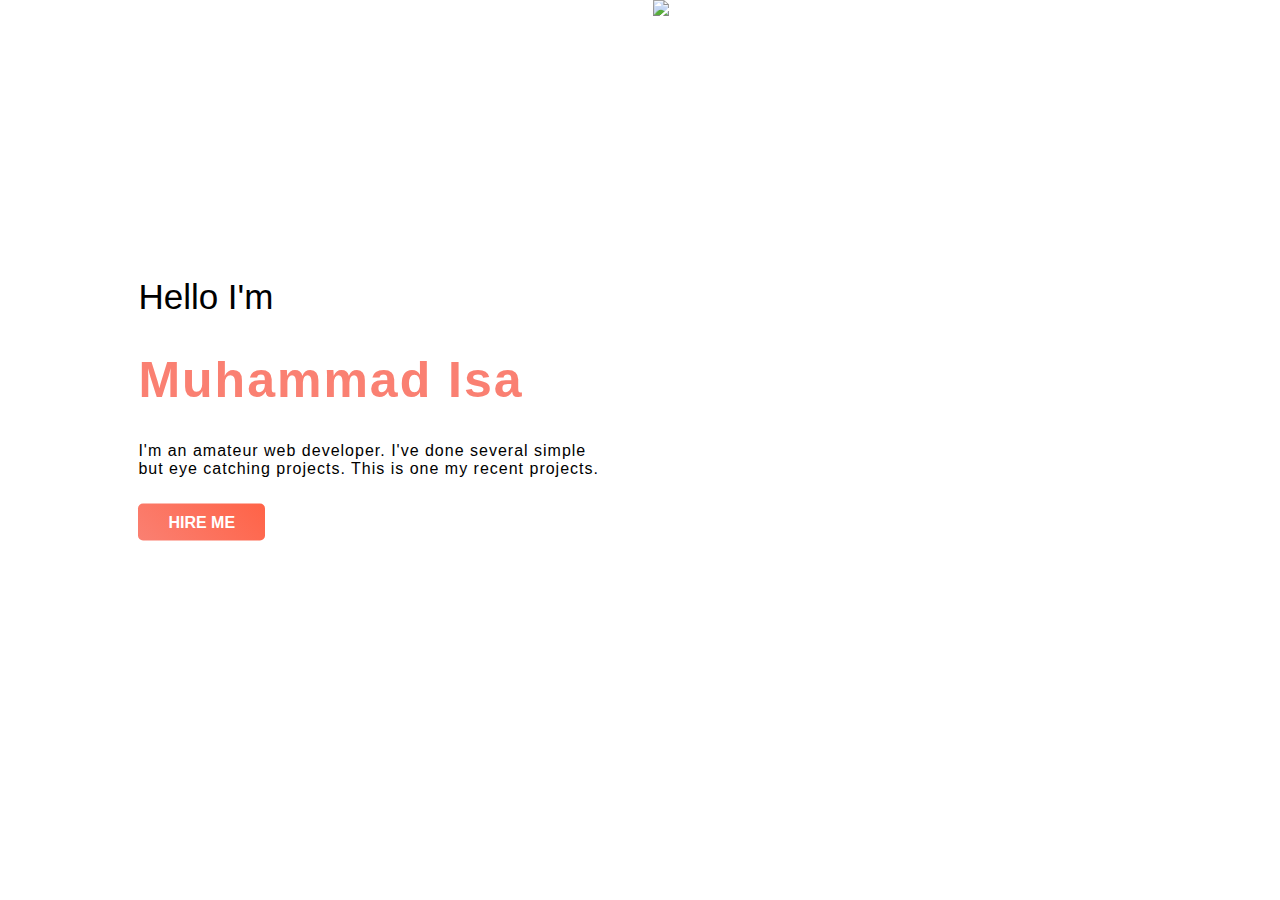
==== index.html @ 3e3d6234 "another release" ====
<!DOCTYPE html>
<html lang="en">
<head>
    <title>Recent Projects</title>
    <link rel="stylesheet" href="style.css">
</head>
<body>
    <section class="first-layer">
        <div class="half-width">
            <div id="intro" >
                <h2 class="hello">Hello I'm</h2>
                <h1 class="my-name">Muhammad Isa</h1>
                <h3 class="discription-head">I'm an amateur web developer. I've done several simple but eye catching projects. This is one my recent projects.</h3>
                <a target="_blank" href="https://www.linkedin.com/in/muhammad-isa-467352216" class="hire-button">HIRE ME</a>
            </div>
        </div>
        
        <div class="half-width">
            <img src="../recent-projects/pictures/gray t-shirt neon transparent.png">
        </div>
    </section>
    <section></section>
    <section></section>
    <section></section>
</body>
</html>
---- style.css ----
*{
    font-family: sans-serif;
}
body{
    margin: 0;
}
.first-layer{
    background-image: url("../recent-projects/pictures/header-bg.png");
    background-repeat: no-repeat;
    height: 650px;
    padding-top: 50px;
    padding-bottom: 50px;
}
.half-width{
    width: 45%;
    height: 750px;
    float: left;
    margin-left: 3%;
    position: relative;
    top: 50%;
    -ms-transform: translateY(-50%);
    transform: translateY(-50%);
    }
.half-width img{
    width: 750px;  
    animation-name: first-image;
    animation-duration: 2s;
}
@keyframes first-image {
    from{opacity: 0;}
    to{opacity: 100;}
}
.hello{
    font-size: 35px;
    font-weight: 500;
}
.my-name{
    color: salmon;
    font-size: 50px;
    letter-spacing: 2px;
}
.discription-head{
    font-weight: 300;
    letter-spacing: 1px;
    font-size: 16px;
    padding-bottom: 20px;
}
#intro{
    padding-left: 100px;
    position: relative;
    left: 50%;
    top: 50%;
    -webkit-transform: translate(-50%, -50%);
    transform: translate(-50%, -50%);
}
.hire-button{
    text-decoration: none;
    background-image: linear-gradient(45deg, salmon, tomato);
    color: white;
    font-weight: 700;
    width: max-content;
    padding: 10px 30px;
    border-radius: 5px;
}
.hire-button:hover{
    background-image: linear-gradient(45deg, crimson, tomato);
}
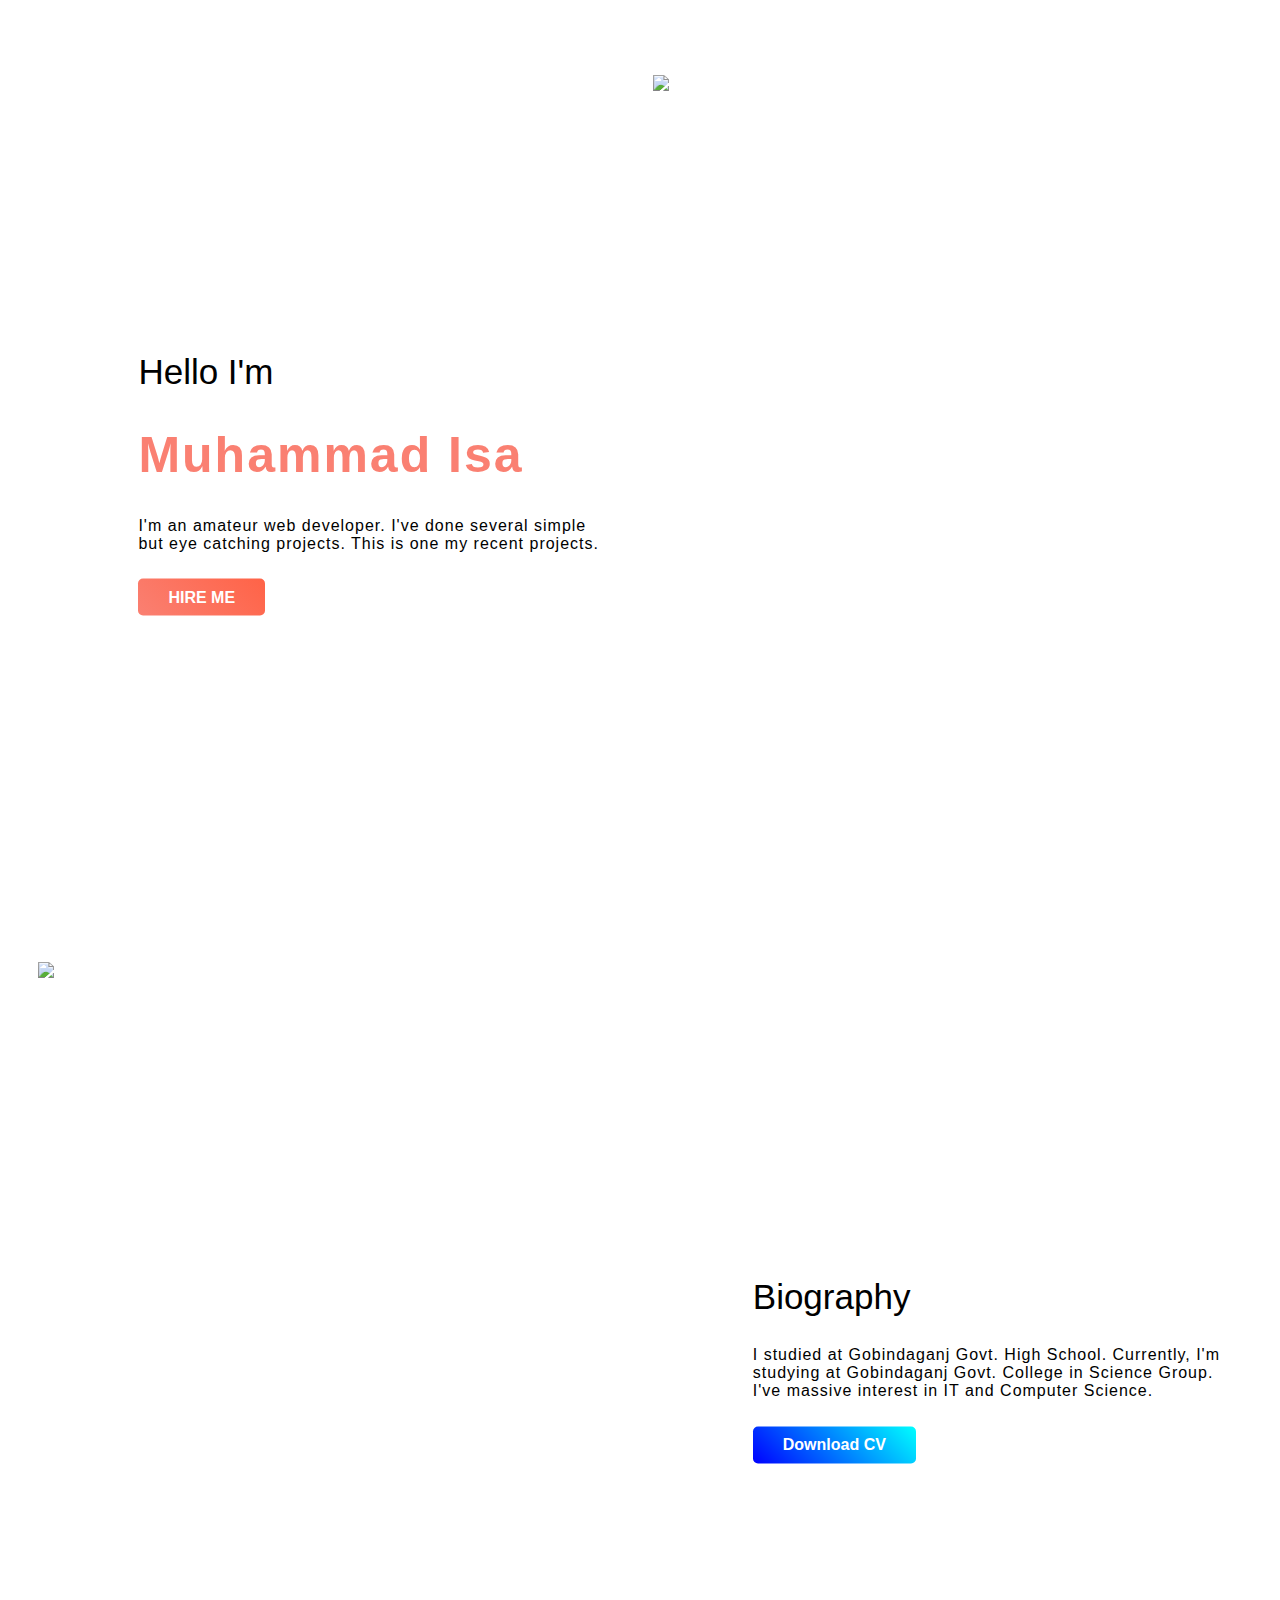
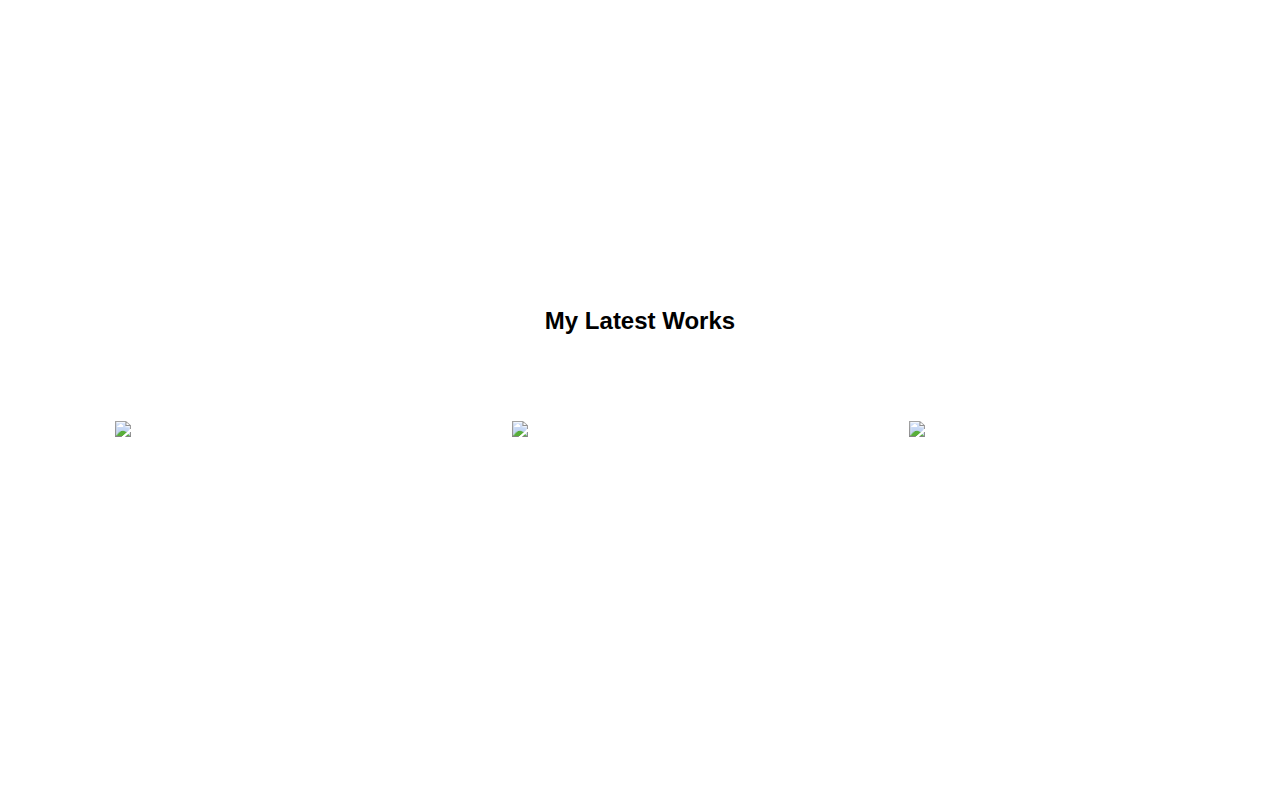
==== commit d3523855: "new release" ====
--- a/index.html
+++ b/index.html
@@ -19,8 +19,36 @@
             <img src="../recent-projects/pictures/gray t-shirt neon transparent.png">
         </div>
     </section>
-    <section></section>
-    <section></section>
+
+    <section class="second-layer">
+        <div class="half-width" >
+            <img src="../recent-projects/pictures/gray full sleve transparent.png">
+        </div>
+        <div class="half-width">
+            <div id="intro">
+                <h2 class="hello">Biography</h2>
+                <h3 class="discription-head">I studied at Gobindaganj Govt. High School. Currently, I'm studying at Gobindaganj Govt. College in Science Group. I've massive interest in IT and Computer Science.</h3>
+                <a href="" class="cv-download-button">Download CV</a>
+            </div>
+        </div>
+    </section>
+
+    <section class="third-layer">
+        <div id="works-heading" class="third-divs" >
+            <h2 class="latest-heading">My latest works</h2>
+        </div>
+        <div class="third-divs">
+            <div class="latest-works">
+                <img src="../recent-projects/pictures/work-1.png">
+            </div>
+            <div class="latest-works">
+                <img src="../recent-projects/pictures/work-2.jpg">
+            </div>
+            <div class="latest-works">
+                <img src="../recent-projects/pictures/work-3.jpg">
+            </div>
+        </div>
+    </section>
     <section></section>
 </body>
-</html>+</html>
--- a/style.css
+++ b/style.css
@@ -7,9 +7,7 @@
 .first-layer{
     background-image: url("../recent-projects/pictures/header-bg.png");
     background-repeat: no-repeat;
-    height: 650px;
-    padding-top: 50px;
-    padding-bottom: 50px;
+    height: 900px;
 }
 .half-width{
     width: 45%;
@@ -64,4 +62,52 @@
 }
 .hire-button:hover{
     background-image: linear-gradient(45deg, crimson, tomato);
+    box-shadow: 2px 3px 5px gray;
+}
+
+.second-layer{
+    background-image: url("../recent-projects/pictures/biography-bg.png");
+    background-repeat: no-repeat;
+    height: 873px;
+}
+.cv-download-button{
+    text-decoration: none;
+    background-image: linear-gradient(45deg, blue, cyan);
+    color: white;
+    font-weight: 700;
+    width: max-content;
+    padding: 10px 30px;
+    border-radius: 5px;
+}
+.cv-download-button:hover{
+    background-image: linear-gradient(45deg, cyan, blue);
+    box-shadow: 2px 3px 5px gray;
+}
+
+.third-layer{
+    background-image: url("../recent-projects/pictures/latest-work-bg.png");
+    background-repeat: no-repeat;
+    height: 600px;
+}
+#works-heading{
+    text-transform: capitalize;
+    padding-bottom: 25px;
+    height: 8%;
+    margin-bottom: 5px;
+    text-align:center;
+}
+.third-divs{
+    align-items: center;
+    position: relative;
+    top: 25%;
+    -ms-transform: translateY(-50%);
+    transform: translateY(-50%);}
+
+.latest-works img{
+    float: left;
+    width: 22%;
+    margin-left: 9%;
+}
+.latest-works img:hover{
+    box-shadow: 5px 10px 30px gray;
 }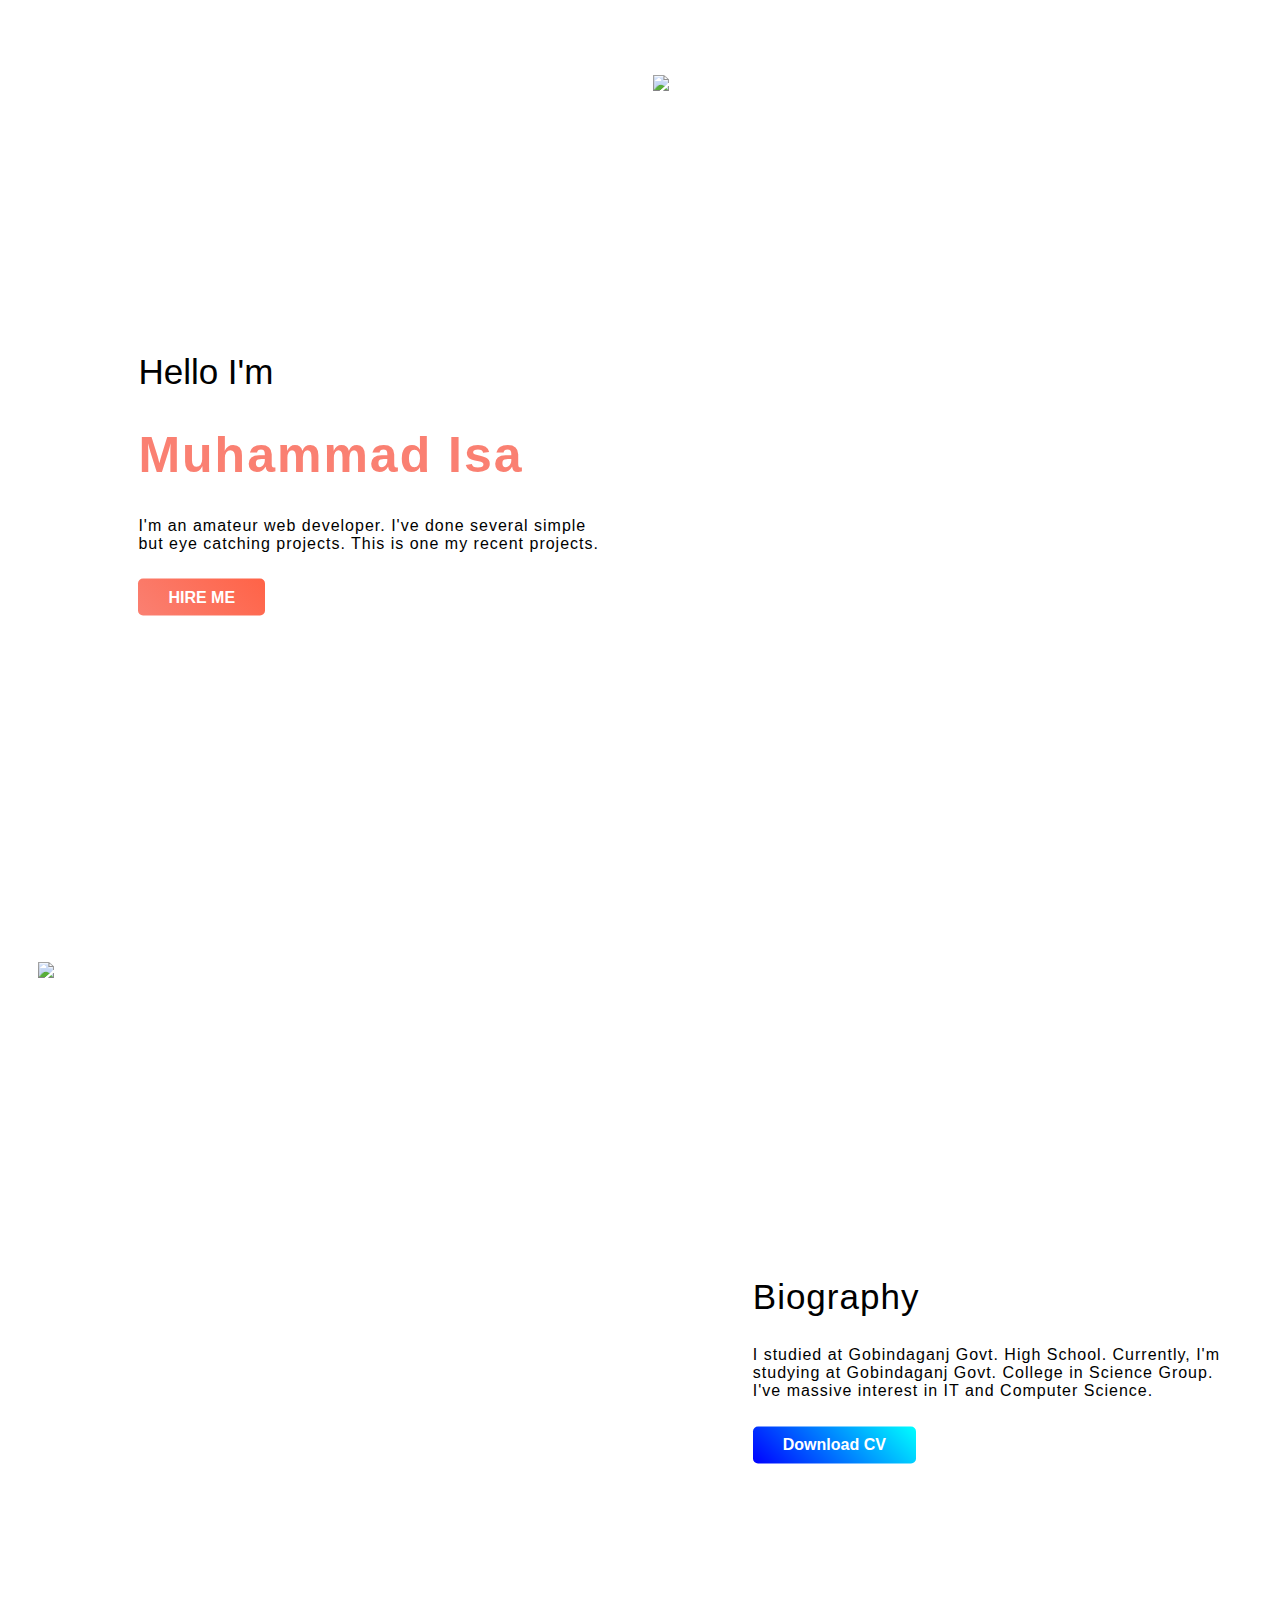
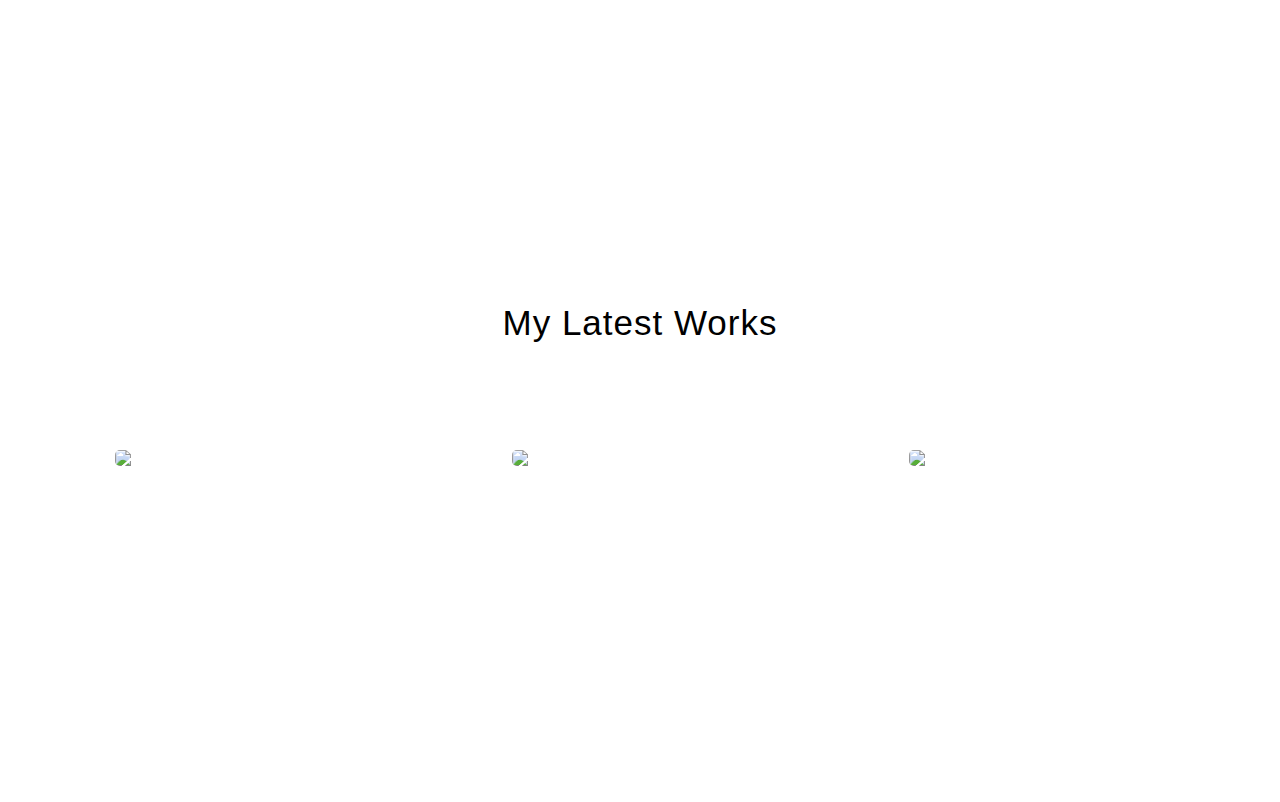
==== commit 1e46a492: "new release" ====
--- a/index.html
+++ b/index.html
@@ -26,7 +26,7 @@
         </div>
         <div class="half-width">
             <div id="intro">
-                <h2 class="hello">Biography</h2>
+                <h2 class="bio-title">Biography</h2>
                 <h3 class="discription-head">I studied at Gobindaganj Govt. High School. Currently, I'm studying at Gobindaganj Govt. College in Science Group. I've massive interest in IT and Computer Science.</h3>
                 <a href="" class="cv-download-button">Download CV</a>
             </div>
@@ -35,7 +35,7 @@
 
     <section class="third-layer">
         <div id="works-heading" class="third-divs" >
-            <h2 class="latest-heading">My latest works</h2>
+            <h2 class="latest-heading">My Latest Works</h2>
         </div>
         <div class="third-divs">
             <div class="latest-works">
--- a/style.css
+++ b/style.css
@@ -70,6 +70,11 @@
     background-repeat: no-repeat;
     height: 873px;
 }
+.bio-title{
+    letter-spacing: 1px;
+    font-size: 35px;
+    font-weight: 500;
+}
 .cv-download-button{
     text-decoration: none;
     background-image: linear-gradient(45deg, blue, cyan);
@@ -91,10 +96,16 @@
 }
 #works-heading{
     text-transform: capitalize;
-    padding-bottom: 25px;
+    padding-bottom: 50px;
     height: 8%;
-    margin-bottom: 5px;
+    align-items: center;
+}
+.latest-heading{
+    
     text-align:center;
+    font-weight: 400;
+    font-size: 35px;
+    letter-spacing: 1px;
 }
 .third-divs{
     align-items: center;
@@ -104,6 +115,7 @@
     transform: translateY(-50%);}
 
 .latest-works img{
+    border-radius: 5px;
     float: left;
     width: 22%;
     margin-left: 9%;
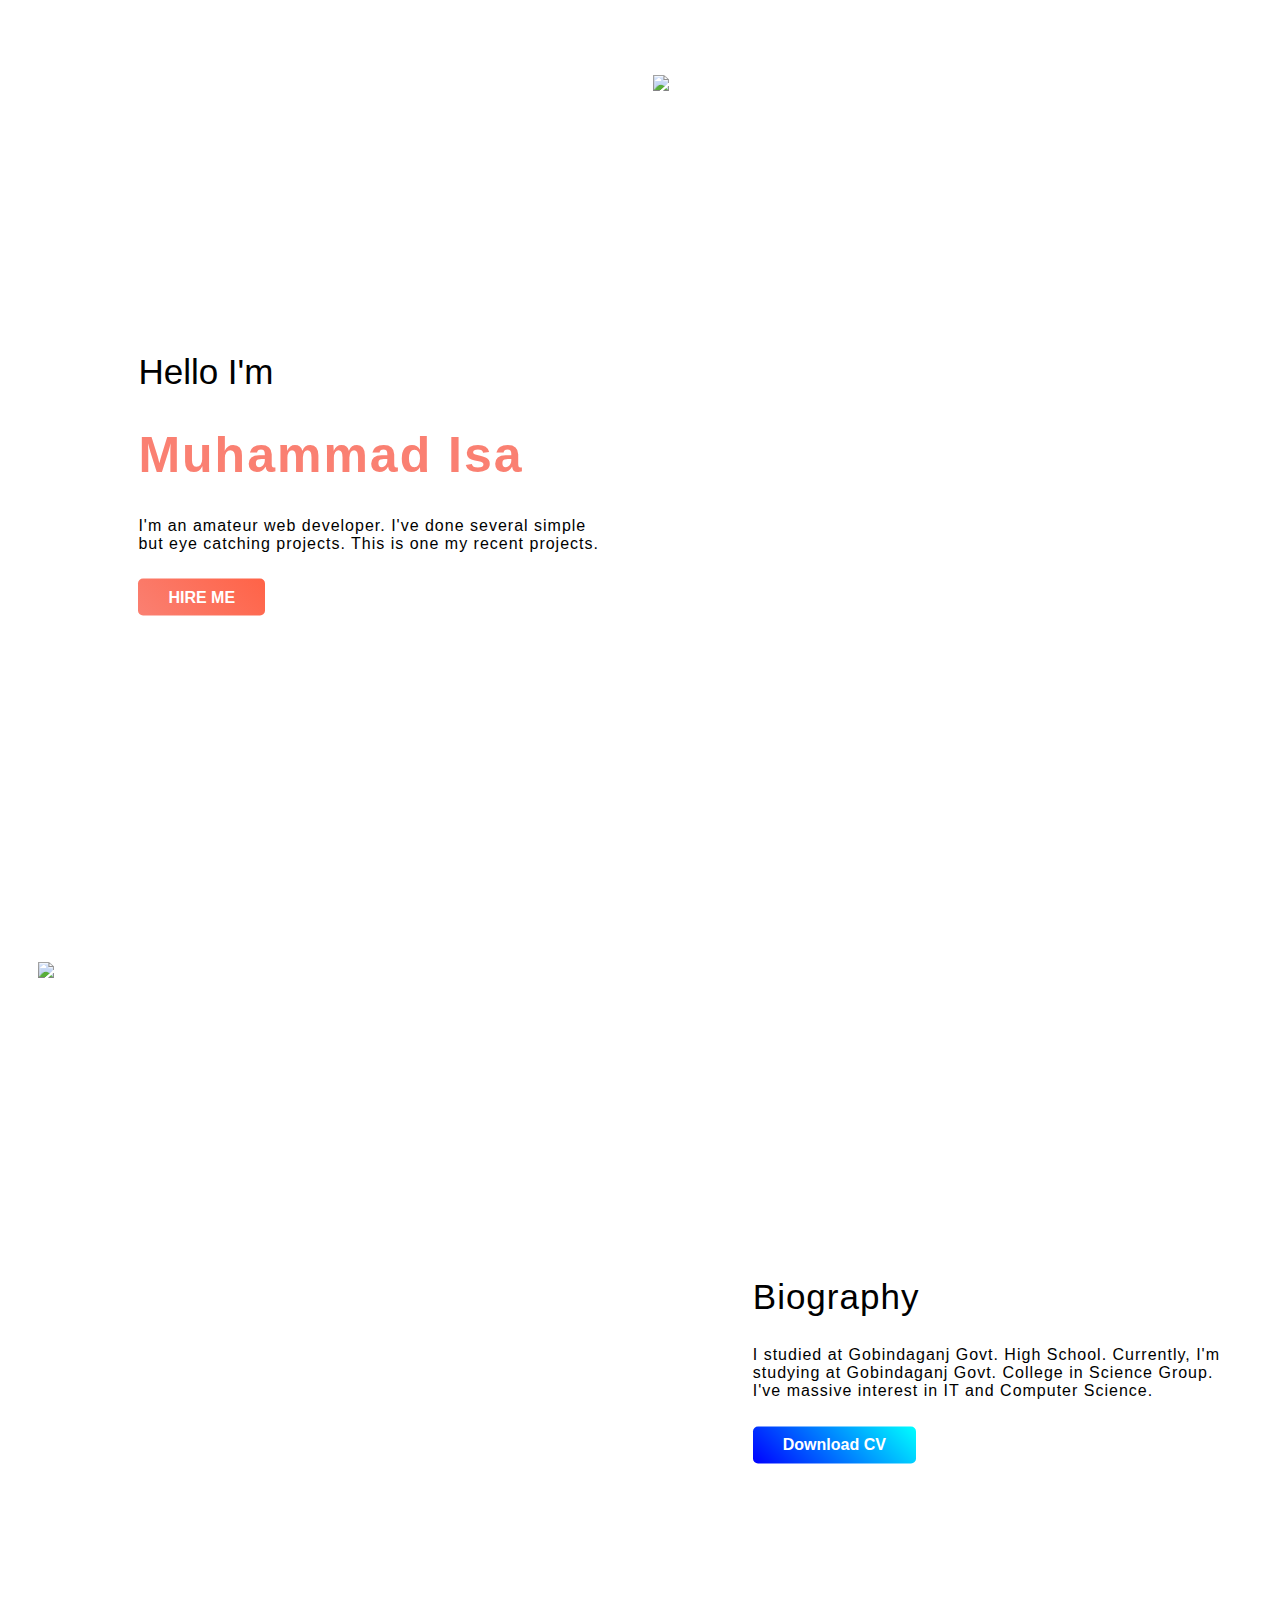
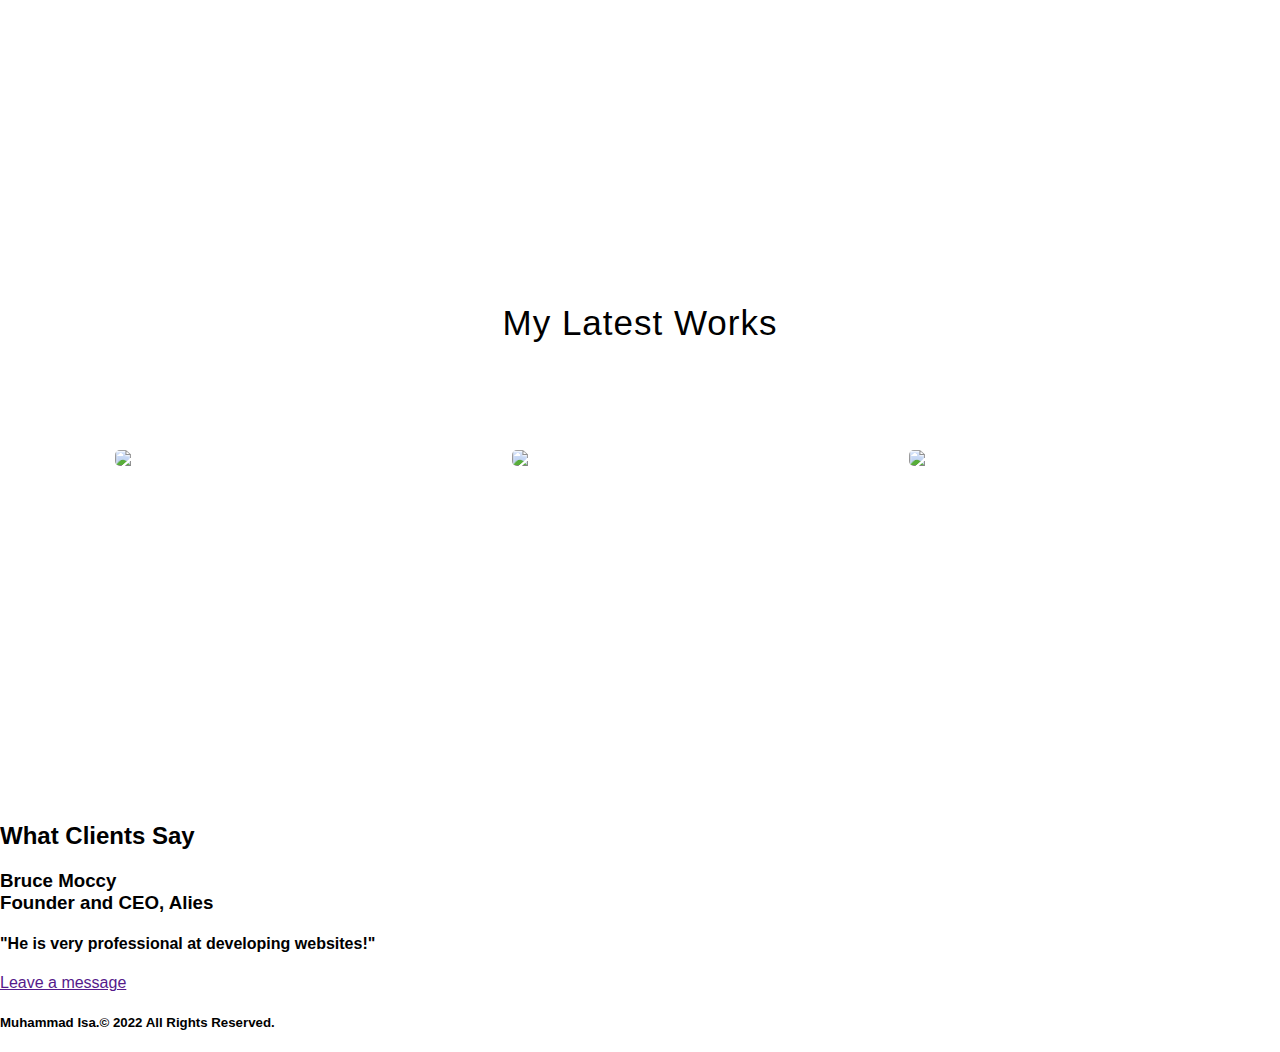
==== commit f4a1e4cb: "new faveicon" ====
--- a/index.html
+++ b/index.html
@@ -3,6 +3,7 @@
 <head>
     <title>Recent Projects</title>
     <link rel="stylesheet" href="style.css">
+    <link rel="shortcut icon" href="pictures/gray t-shirt neon transparent.png" type="image/x-icon">
 </head>
 <body>
     <section class="first-layer">
@@ -19,7 +20,7 @@
             <img src="../recent-projects/pictures/gray t-shirt neon transparent.png">
         </div>
     </section>
-
+    
     <section class="second-layer">
         <div class="half-width" >
             <img src="../recent-projects/pictures/gray full sleve transparent.png">
@@ -49,6 +50,18 @@
             </div>
         </div>
     </section>
-    <section></section>
+    <section class="fourth-layer">
+        <div class="foot-items">
+            <h2 id="foot-heading">What Clients Say</h2>
+        </div>
+        <div class="foot-items">
+            <h3 class="client">Bruce Moccy <br><span id="client-workplace">Founder and CEO, Alies</span></h3>
+            <h4 id="client-review">"He is very professional at developing websites!"</h4>
+        </div>
+        <div class="foot-items">
+            <a id="msg-link" href="">Leave a message</a>
+        </div>
+    </section>
 </body>
+<footer><h5>Muhammad Isa.© 2022 All Rights Reserved.</h5></footer>
 </html>
